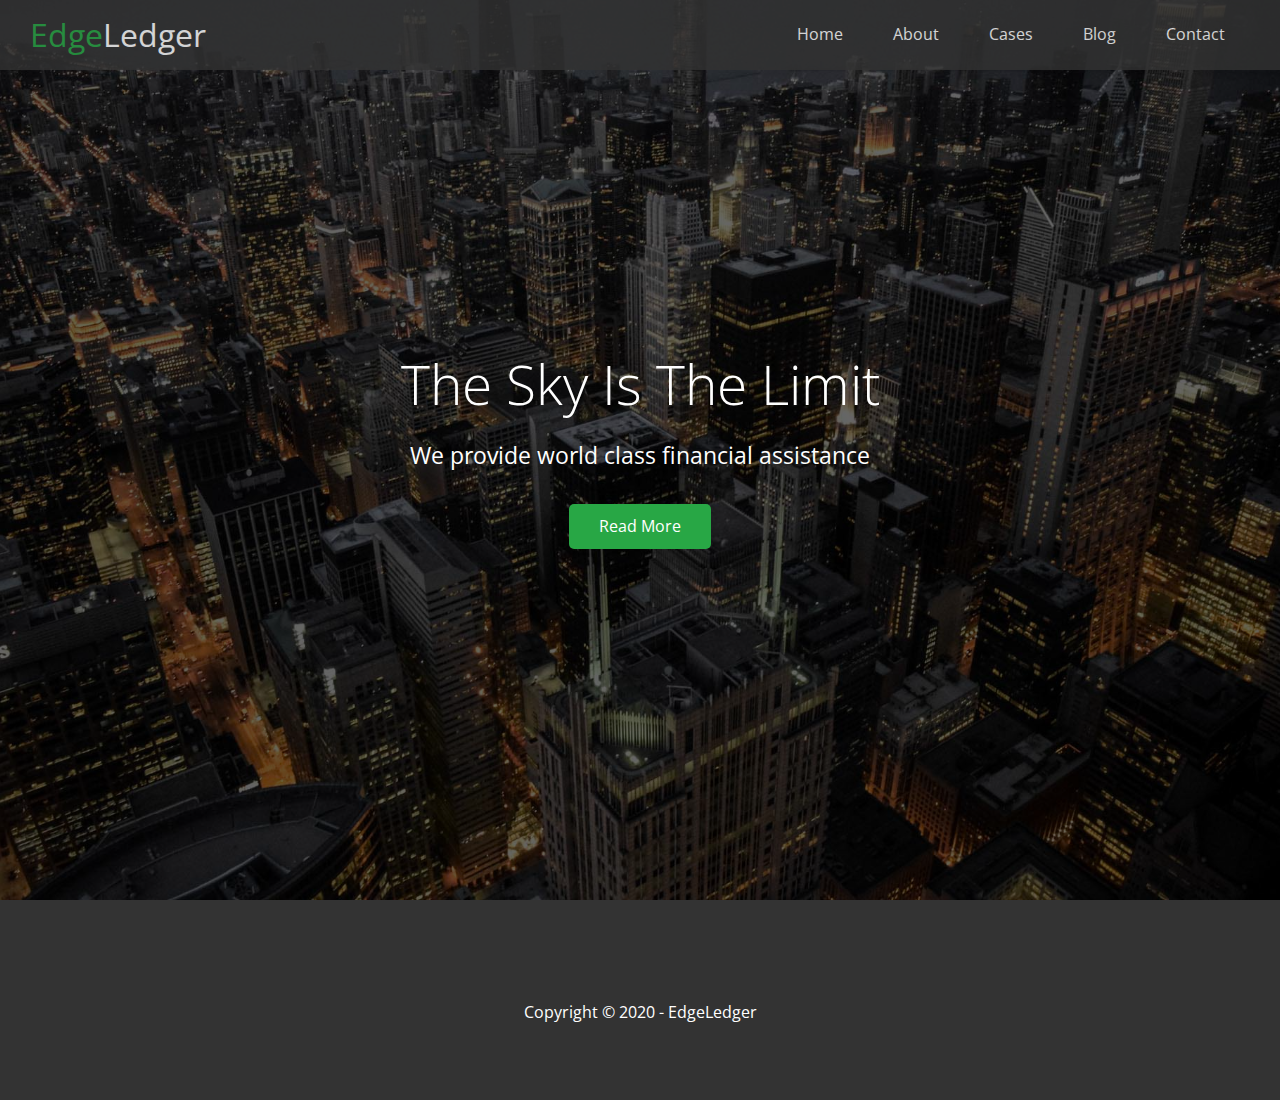
==== blog.html @ 3c851980 "Initial commit" ====
<!DOCTYPE html>
<html lang="en">
  <head>
    <meta charset="UTF-8" />
    <meta name="viewport" content="width=device-width, initial-scale=1.0" />
    <link rel="stylesheet" href="./css/style.css" />
    <link rel="stylesheet" href="./css/utilities.css" />
    <link
      rel="stylesheet"
      href="https://cdnjs.cloudflare.com/ajax/libs/font-awesome/6.5.2/css/all.min.css"
      integrity="sha512-SnH5WK+bZxgPHs44uWIX+LLJAJ9/2PkPKZ5QiAj6Ta86w+fsb2TkcmfRyVX3pBnMFcV7oQPJkl9QevSCWr3W6A=="
      crossorigin="anonymous"
      referrerpolicy="no-referrer"
    />
    <title>Read Our Blog</title>
  </head>
  <body id="home">
    <!-- header -->
    <header class="hero blog">
      <div id="navbar" class="navbar">
        <h1 class="logo">
          <span class="text-primary">
            <i class="fas fa-book-open"></i> Edge</span
          >Ledger
        </h1>
        <nav>
          <ul>
            <li><a href="index.html">Home</a></li>
            <li><a href="index.html#about">About</a></li>
            <li><a href="index.html#cases">Cases</a></li>
            <li><a href="index.html#blog">Blog</a></li>
            <li><a href="index.html#contact">Contact</a></li>
          </ul>
        </nav>
      </div>
      <div class="content">
        <h1>The Sky Is The Limit</h1>
        <p>We provide world class financial assistance</p>
        <a href="#about" class="btn"
          ><i class="fas fa-chevron-right"></i> Read More</a
        >
      </div>
    </header>
    <!-- end of header section -->
    <main></main>
    <!-- footer -->
    <div class="footer bg-dark">
      <div class="social">
        <a href="#"><i class="fab fa-facebook fa-2x"></i></a>
        <a href="#"><i class="fab fa-twitter fa-2x"></i></a>
        <a href="#"><i class="fab fa-youtube fa-2x"></i></a>
        <a href="#"><i class="fab fa-linkedin fa-2x"></i></a>
      </div>
      <p>Copyright &copy; 2020 - EdgeLedger</p>
    </div>
  </body>
</html>
---- css/style.css ----
@import url("https://fonts.googleapis.com/css2?family=Open+Sans:ital,wght@0,300..800;1,300..800&display=swap");

* {
  box-sizing: border-box;
  margin: 0;
  padding: 0;
}
body {
  font-family: "Open Sans", sans-serif;
  /* background: #333;
  color: #fff; */
  line-height: 1.6;
}
ul {
  list-style: none;
}
a {
  color: #333;
  text-decoration: none;
}
h1,
h2 {
  font-weight: 300;
  line-height: 1.2;
}
p {
  margin: 10px 0;
}
img {
  width: 100%;
}

/* Navbar */
.navbar {
  display: flex;
  align-items: center;
  justify-content: space-between;
  background-color: #333;
  color: #fff;
  opacity: 0.8;
  width: 100%;
  height: 70px;
  position: fixed;
  top: 0;
  padding: 0 30px;
}
.navbar a {
  color: #fff;
  padding: 10px 20px;
  margin: 0 5px;
}
.navbar a:hover {
  border-bottom: #28a745 solid 2px;
}
.navbar ul {
  display: flex;
}
.navbar .logo {
  font-weight: 400;
}

/* Header */
.hero {
  background: url("../images/home/showcase.jpg") no-repeat center center/cover;
  height: 100vh;
  position: relative;
}
.hero .content {
  display: flex;
  flex-direction: column;
  align-items: center;
  justify-content: center;
  text-align: center;
  height: 100%;
  padding: 0 20px;
  color: #fff;
}
.hero .content h1 {
  font-size: 55px;
}
.hero .content p {
  font-size: 23px;
  max-width: 600px;
  margin: 20px 0 30px;
}
.hero::before {
  content: "";
  position: absolute;
  top: 0;
  left: 0;
  width: 100%;
  height: 100%;
  background: rgba(0, 0, 0, 0.6);
}
.hero * {
  z-index: 10;
}

/* Icons */
.icons {
  padding: 30px;
}
.icons h3 {
  font-weight: bold;
  margin-bottom: 15px;
}
.icons i {
  background-color: #28a745;
  color: #fff;
  padding: 1rem;
  border-radius: 50%;
  margin-bottom: 15px;
}
.cases img:hover {
  opacity: 0.7;
}

.team img {
  border-radius: 50%;
}

.callback-form {
  width: 100%;
  padding: 20px 0;
}
.callback-form label {
  display: inline-block;
  margin-bottom: 5px;
}
.callback-form .form-control {
  margin-bottom: 15px;
}
.callback-form input {
  width: 100%;
  padding: 4px;
  height: 40px;
  border: #f5f5f5 1px solid;
}
.callback-form input:focus {
  outline-color: #28a745;
}
.callback-form .btn {
  padding: 12px 0;
  margin-top: 20px;
}

/* footer */
.footer {
  display: flex;
  flex-direction: column;
  justify-content: center;
  align-items: center;
  text-align: center;
  height: 200px;
}
.footer a {
  color: #fff;
}
.footer a:hover {
  color: #28a745;
}
.footer .social > * {
  margin-right: 30px;
}

/* Mobile */
@media (max-width: 768px) {
  .navbar {
    flex-direction: column;
    height: 120px;
    padding: 20px;
  }
  .navbar a {
    padding: 10px 10px;
    margin: 0 3px;
  }
  .flex-items {
    flex-direction: column;
  }

  .flex-columns .row .column,
  .flex-grid .row .column {
    flex: 100%;
    max-width: 100%;
  }
  .team img {
    width: 70%;
  }
}
---- css/utilities.css ----
/* Text colors */
.text-primary {
  color: #28a745;
}
.text-secondary {
  color: #0284d0;
}

/* Button */
.btn {
  cursor: pointer;
  display: inline-block;
  padding: 10px 30px;
  color: #fff;
  background-color: #28a745;
  border: none;
  border-radius: 5px;
}
.btn:hover {
  opacity: 0.9;
}
.btn-primary,
.bg-primary {
  background: #28a745;
  color: #fff;
}
.btn-secondary,
.bg-secondary {
  background: #0284d0;
  color: #fff;
}
.btn-dark,
.bg-dark {
  background: #333;
  color: #fff;
}
.btn-light,
.bg-light {
  background: #f4f4f4;
  color: #333;
}
.btn-outline {
  background: transparent;
  border: 1px solid #fff;
}

.flex-items {
  display: flex;
  text-align: center;
  justify-content: center;
  align-items: center;
  height: 100%;
}
.flex-items > div {
  padding: 20px;
}
/* flex-columns */
.flex-columns.flex-reverse .row {
  flex-direction: row-reverse;
}
.flex-columns .row {
  display: flex;
  flex-direction: row;
  flex-wrap: wrap;
  width: 100%;
}
.flex-columns .column {
  display: flex;
  flex-direction: column;
  flex-basis: 100%;
  flex: 1;
}

.flex-columns .column .column-1,
.flex-columns .column .column-2 {
  height: 100%;
}
.flex-columns img {
  width: 100%;
  height: 100%;
  object-fit: cover;
}
.flex-columns .column-2 {
  display: flex;
  flex-direction: column;
  align-items: flex-start;
  justify-content: center;
  padding: 30px;
}
.flex-columns h2 {
  font-size: 40px;
  font-weight: 100;
}
.flex-columns h4 {
  margin-bottom: 10px;
}
.flex-columns p {
  margin-bottom: 20px 0;
}

/* section header */
.section-header {
  padding: 30px;
  display: flex;
  flex-direction: column;
  align-items: center;
  justify-content: center;
  text-align: center;
}

.section-header h2 {
  font-size: 40px;
  margin: 20px 0;
}
.section-padding {
  padding: 20px 20px 40px;
}

/* flex grid */
.flex-grid .row {
  display: flex;
  flex-wrap: wrap;
  padding: 0 4px;
}
.flex-grid .column {
  flex: 25%;
  max-width: 25%;
  padding: 0 4px;
}
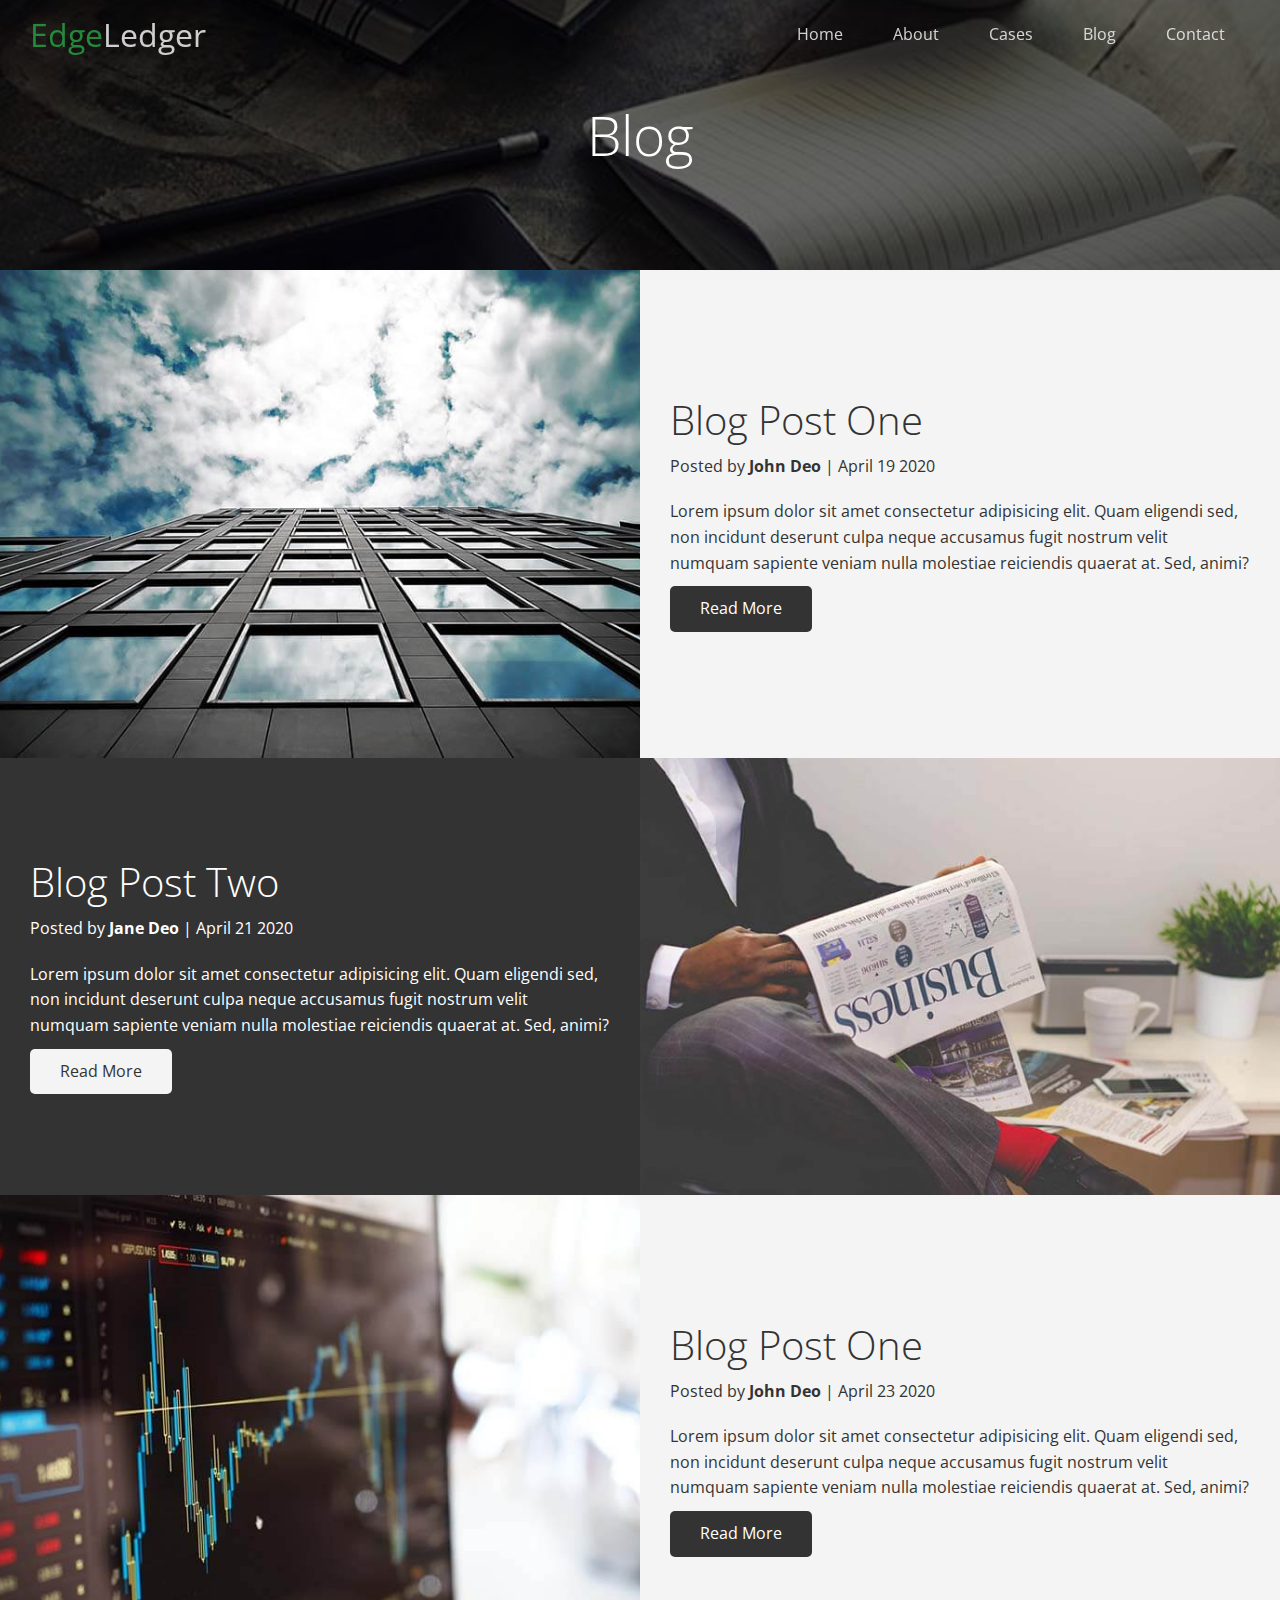
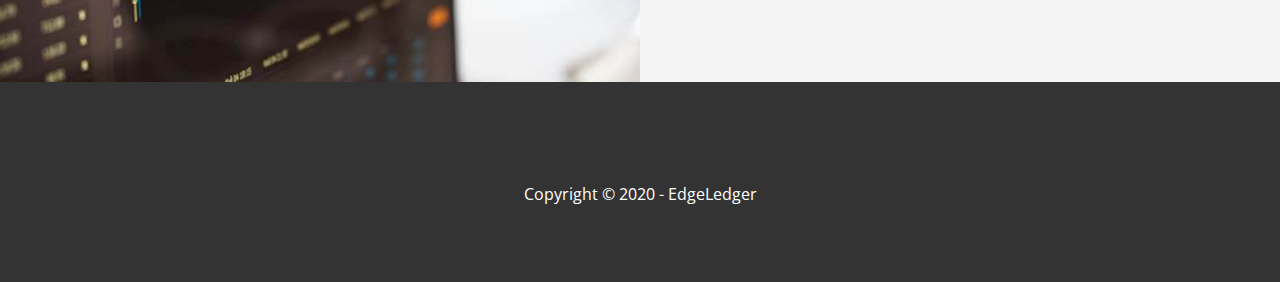
==== commit 7fffa4a2: "project completed" ====
--- a/blog.html
+++ b/blog.html
@@ -17,7 +17,7 @@
   <body id="home">
     <!-- header -->
     <header class="hero blog">
-      <div id="navbar" class="navbar">
+      <div id="navbar" class="navbar top">
         <h1 class="logo">
           <span class="text-primary">
             <i class="fas fa-book-open"></i> Edge</span
@@ -34,17 +34,101 @@
         </nav>
       </div>
       <div class="content">
-        <h1>The Sky Is The Limit</h1>
-        <p>We provide world class financial assistance</p>
-        <a href="#about" class="btn"
-          ><i class="fas fa-chevron-right"></i> Read More</a
-        >
+        <h1>Blog</h1>
       </div>
     </header>
     <!-- end of header section -->
-    <main></main>
+    <main>
+      <!-- blog 1 -->
+      <article class="flex-columns">
+        <div class="row">
+          <div class="column">
+            <div class="column-1">
+              <img src="./images/blog/blog1.jpg" alt="" />
+            </div>
+          </div>
+          <div class="column">
+            <div class="column-2 bg-light">
+              <h2>Blog Post One</h2>
+              <p class="meta">
+                <i class="fas fa-user"></i> Posted by
+                <strong>John Deo</strong> | April 19 2020
+              </p>
+              <p>
+                Lorem ipsum dolor sit amet consectetur adipisicing elit. Quam
+                eligendi sed, non incidunt deserunt culpa neque accusamus fugit
+                nostrum velit numquam sapiente veniam nulla molestiae reiciendis
+                quaerat at. Sed, animi?
+              </p>
+              <a href="post.html" class="btn btn-dark">
+                <i class="fas fa-chevron-right"></i>
+                Read More
+              </a>
+            </div>
+          </div>
+        </div>
+      </article>
+      <!-- blog 2 -->
+      <article class="flex-columns flex-reverse">
+        <div class="row">
+          <div class="column">
+            <div class="column-1">
+              <img src="./images/blog/blog2.jpg" alt="" />
+            </div>
+          </div>
+          <div class="column">
+            <div class="column-2 bg-dark">
+              <h2>Blog Post Two</h2>
+              <p class="meta">
+                <i class="fas fa-user"></i> Posted by
+                <strong>Jane Deo</strong> | April 21 2020
+              </p>
+              <p>
+                Lorem ipsum dolor sit amet consectetur adipisicing elit. Quam
+                eligendi sed, non incidunt deserunt culpa neque accusamus fugit
+                nostrum velit numquam sapiente veniam nulla molestiae reiciendis
+                quaerat at. Sed, animi?
+              </p>
+              <a href="post.html" class="btn btn-light">
+                <i class="fas fa-chevron-right"></i>
+                Read More
+              </a>
+            </div>
+          </div>
+        </div>
+      </article>
+      <!-- blog 3 -->
+      <article class="flex-columns">
+        <div class="row">
+          <div class="column">
+            <div class="column-1">
+              <img src="./images/blog/blog3.jpg" alt="" />
+            </div>
+          </div>
+          <div class="column">
+            <div class="column-2 bg-light">
+              <h2>Blog Post One</h2>
+              <p class="meta">
+                <i class="fas fa-user"></i> Posted by
+                <strong>John Deo</strong> | April 23 2020
+              </p>
+              <p>
+                Lorem ipsum dolor sit amet consectetur adipisicing elit. Quam
+                eligendi sed, non incidunt deserunt culpa neque accusamus fugit
+                nostrum velit numquam sapiente veniam nulla molestiae reiciendis
+                quaerat at. Sed, animi?
+              </p>
+              <a href="post.html" class="btn btn-dark">
+                <i class="fas fa-chevron-right"></i>
+                Read More
+              </a>
+            </div>
+          </div>
+        </div>
+      </article>
+    </main>
     <!-- footer -->
-    <div class="footer bg-dark">
+    <footer class="footer bg-dark">
       <div class="social">
         <a href="#"><i class="fab fa-facebook fa-2x"></i></a>
         <a href="#"><i class="fab fa-twitter fa-2x"></i></a>
@@ -52,6 +136,27 @@
         <a href="#"><i class="fab fa-linkedin fa-2x"></i></a>
       </div>
       <p>Copyright &copy; 2020 - EdgeLedger</p>
-    </div>
+    </footer>
+
+    <!-- script -->
+    <script>
+      const navbar = document.getElementById("navbar");
+      let scrolled = false;
+      window.onscroll = function () {
+        if (window.pageYOffset > 100) {
+          navbar.classList.remove("top");
+          if (!scrolled) {
+            navbar.style.transform = "translateY(-70px)";
+          }
+          setTimeout(function () {
+            navbar.style.transform = "translateY(0)";
+            scrolled = true;
+          }, 200);
+        } else {
+          navbar.classList.add("top");
+          scrolled = false;
+        }
+      };
+    </script>
   </body>
 </html>
--- a/css/style.css
+++ b/css/style.css
@@ -43,6 +43,10 @@
   position: fixed;
   top: 0;
   padding: 0 30px;
+  transition: 0.5s;
+}
+.navbar.top {
+  background: transparent;
 }
 .navbar a {
   color: #fff;
@@ -95,6 +99,10 @@
 .hero * {
   z-index: 10;
 }
+.hero.blog {
+  background: url("../images/home/blog.jpg") no-repeat center center/cover;
+  height: 30vh;
+}
 
 /* Icons */
 .icons {
@@ -143,7 +151,25 @@
   padding: 12px 0;
   margin-top: 20px;
 }
-
+/* Post */
+.post {
+  padding: 50px 30px;
+}
+.post h2 {
+  font-size: 40px;
+  margin-bottom: 20px;
+  padding: 10px;
+  border-bottom: #ccc solid 1px;
+}
+.post .meta {
+  margin-bottom: 30px;
+}
+.post img {
+  width: 300px;
+  border-radius: 50%;
+  display: block;
+  margin: 0 auto 30px;
+}
 /* footer */
 .footer {
   display: flex;
